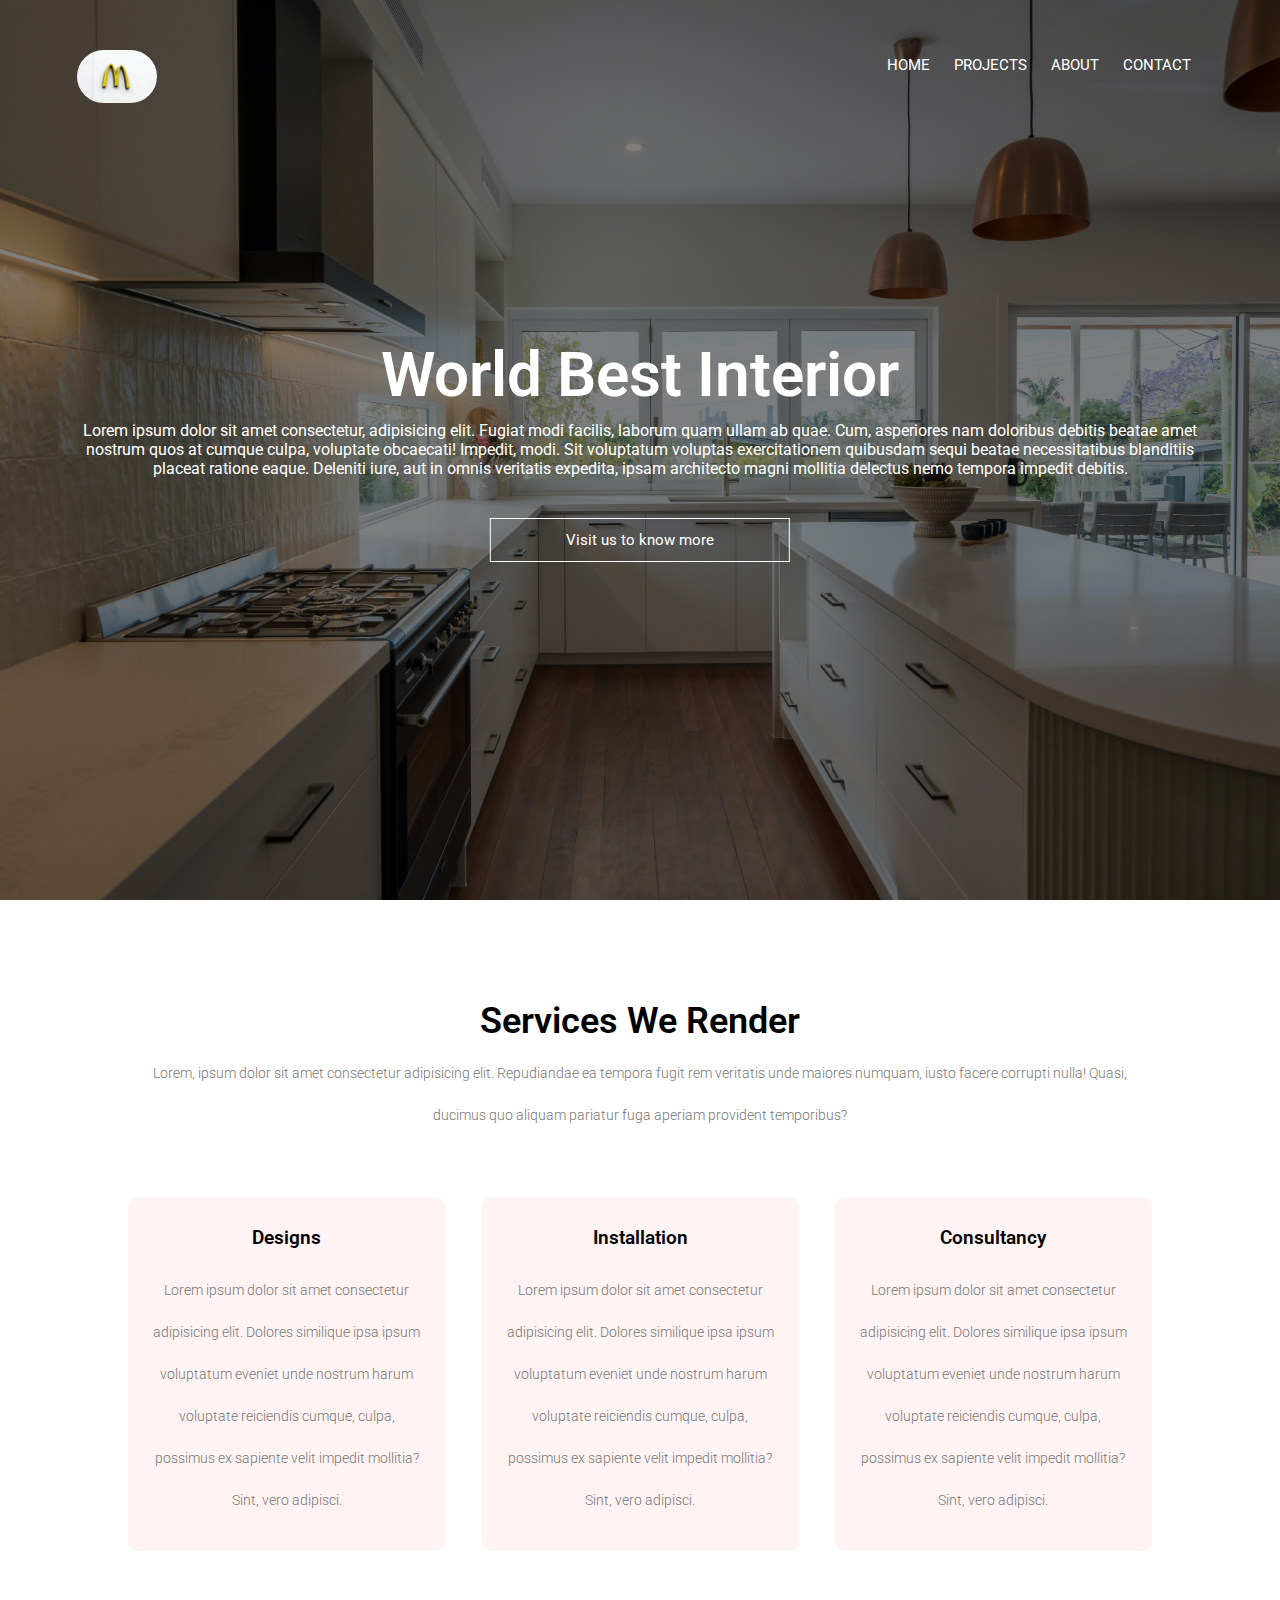
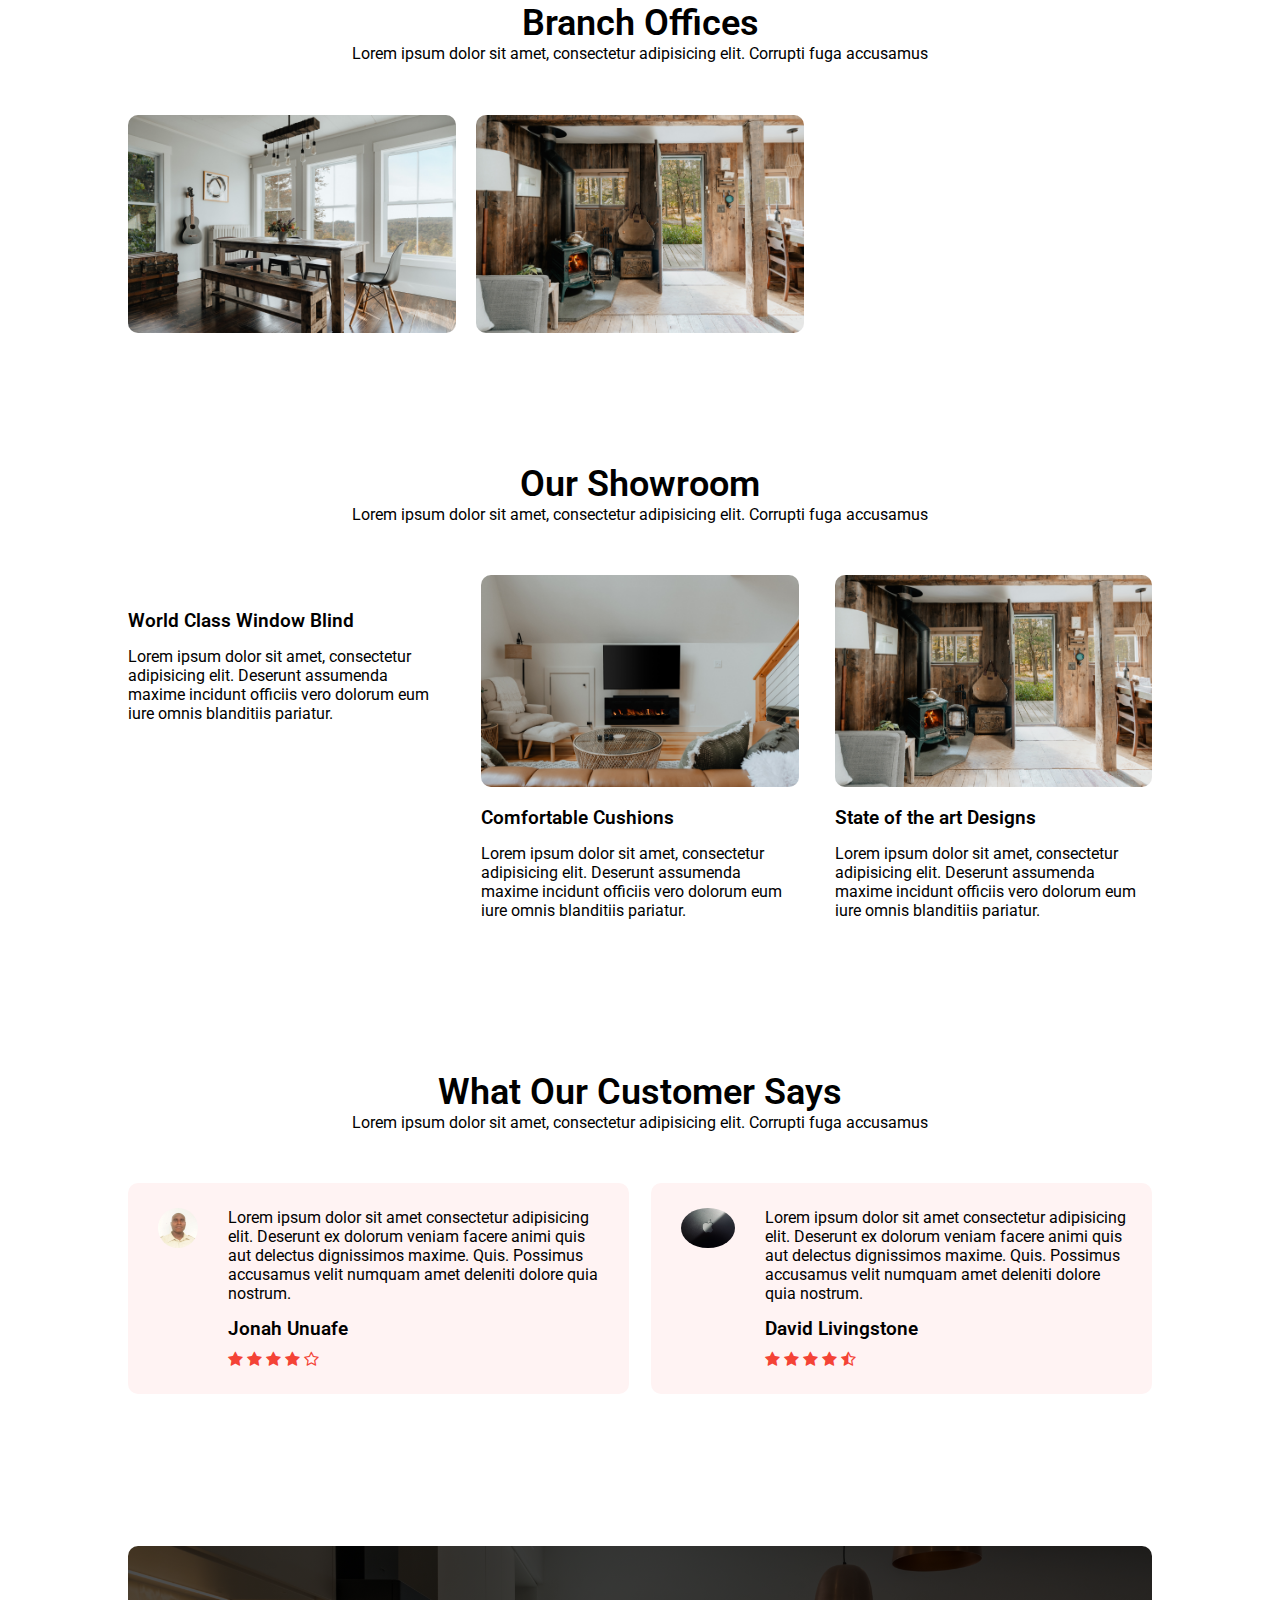
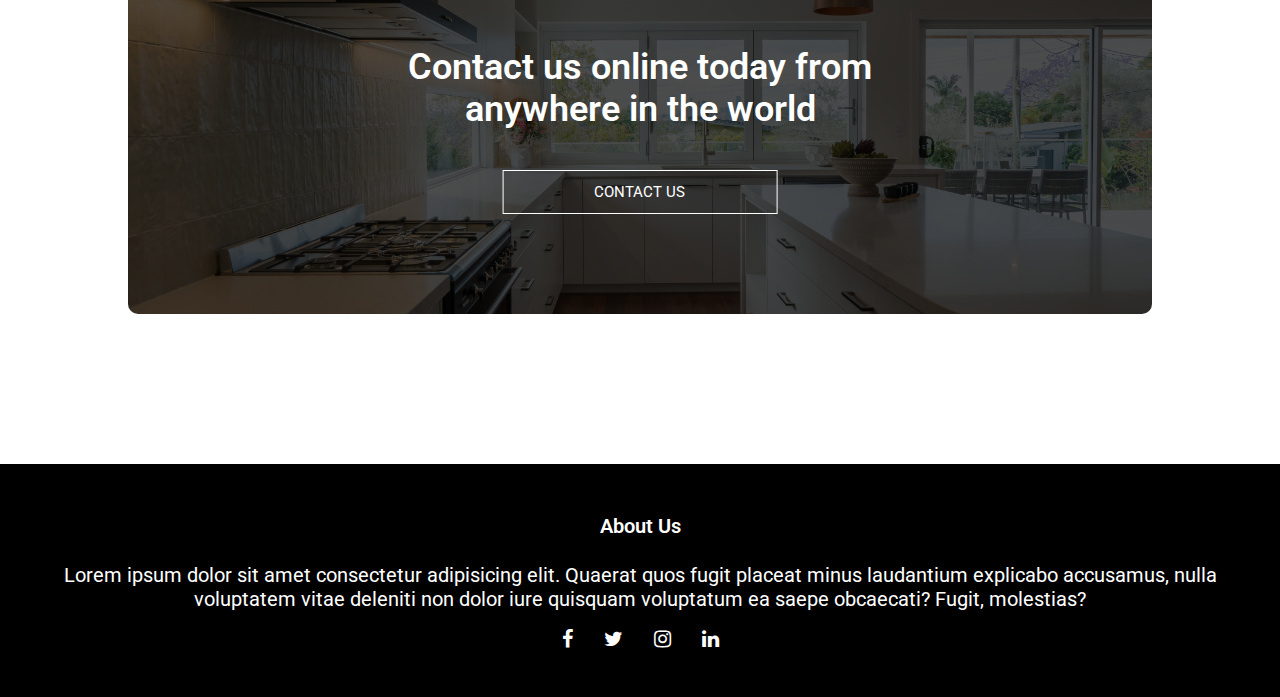
==== index.html @ 5fd2cf86 "updated portfolio" ====
<!DOCTYPE html>
<html lang="en">
<head>
    <meta charset="UTF-8">
    <meta name="viewport" content="width=device-width, initial-scale=1.0">
    <title>Multiple Page Website</title>
    <link rel="stylesheet" href="./index.css">
    <link rel="preconnect" href="https://fonts.googleapis.com">
    <link rel="preconnect" href="https://fonts.gstatic.com" crossorigin>
    <link href="https://fonts.googleapis.com/css2?family=Be+Vietnam+Pro:wght@100&family=Montserrat:wght@200&family=Poppins:wght@300;400;600;700&family=Roboto+Mono:wght@300&family=Roboto:ital,wght@0,400;1,100&display=swap" 
    rel="stylesheet"
    >
    <link rel="stylesheet" 
    href="https://cdnjs.cloudflare.com/ajax/libs/font-awesome/4.7.0/css/font-awesome.min.css"
    >
</head>
<body>
    <section class="header">
        <nav>
            <a href="index.html">
                <img class="logo" src="../images/unsplashlogo.jpg" alt="logo">
            </a>
            <i class="fa fa-bars"></i>
            <div class="nav-links">
                <ul>
                    <li><a href="">HOME</a></li>
                    <li><a href="../projects/project.html">PROJECTS</a></li>
                    <li><a href="../about/about.html">ABOUT</a></li>
                    <li><a href="../contact/contact.html">CONTACT</a></li>
                </ul> 
                <i class="fa fa-times"></i> 
            </div>
        </nav>

        <div class="text">
            <h1>World Best Interior</h1>
            <p>Lorem ipsum dolor sit amet consectetur, adipisicing elit. Fugiat modi facilis, 
                laborum quam ullam ab quae. Cum, asperiores nam doloribus debitis beatae amet 
                nostrum quos at cumque culpa, voluptate obcaecati!
                Impedit, modi. Sit voluptatum voluptas exercitationem quibusdam sequi beatae 
                necessitatibus blanditiis placeat ratione eaque. Deleniti iure, aut in omnis 
                veritatis expedita, ipsam architecto magni mollitia delectus nemo tempora impedit 
                debitis.
            </p>
            <a href="../about/about.html" class="text-btn">Visit us to know more</a>
        </div>
    </section>

    <!-- courses -->
    <section class="course">
        <h1>Services We Render</h1>
        <p>Lorem, ipsum dolor sit amet consectetur adipisicing elit. Repudiandae ea tempora fugit 
            rem veritatis unde maiores numquam, iusto facere corrupti nulla! Quasi, ducimus quo 
            aliquam pariatur fuga aperiam provident temporibus?
        </p>

        <div class="row">
            <div class="course-col">
                <h3>Designs</h3>
                <p>Lorem ipsum dolor sit amet consectetur adipisicing elit. Dolores similique ipsa 
                    ipsum voluptatum eveniet unde nostrum harum voluptate reiciendis cumque, culpa, 
                    possimus ex sapiente velit impedit mollitia? Sint, vero adipisci.
                </p>
            </div>
            <div class="course-col">
                <h3>Installation</h3>
                <p>Lorem ipsum dolor sit amet consectetur adipisicing elit. Dolores similique ipsa 
                    ipsum voluptatum eveniet unde nostrum harum voluptate reiciendis cumque, culpa, 
                    possimus ex sapiente velit impedit mollitia? Sint, vero adipisci.
                </p>
            </div>
            <div class="course-col">
                <h3>Consultancy</h3>
                <p>Lorem ipsum dolor sit amet consectetur adipisicing elit. Dolores similique ipsa 
                    ipsum voluptatum eveniet unde nostrum harum voluptate reiciendis cumque, culpa, 
                    possimus ex sapiente velit impedit mollitia? Sint, vero adipisci.
                </p>
            </div>
        </div>
    </section>

    <!-- campus -->
    <section class="campus">
        <h1>Branch Offices</h1>
        <p>Lorem ipsum dolor sit amet, consectetur adipisicing elit. Corrupti fuga accusamus</p>

        <div class="row">
            <div class="campus-col">
                <img src="../images/unsplash1.jpg" alt="" class="camp-img1">
                <div class="layer">
                    <h3>WARRI</h3>
                    
                </div>
            </div>
            <div class="campus-col">
                <img src="../images/unsplash2.jpg" alt="" class="camp-img1">
                <div class="layer">
                    <h3>PORT-HARCOURT</h3>

                </div>
            </div>
            <div class="campus-col">
                <img src="../images/unsplash3.jpg" alt="" class="camp-img1">
                <div class="layer">
                    <h3>ABUJA</h3>

                </div>
            </div>
        </div>
    </section>

    <!-- facilities -->
    <section class="facilities">
        <h1>Our Showroom</h1>
        <p>Lorem ipsum dolor sit amet, consectetur adipisicing elit. Corrupti fuga accusamus</p>

        <div class="row">
            <div class="facilities-col">
                <img src="../images/unsplash5.jpg" alt="">
                <h3>World Class Window Blind</h3>
                <p>Lorem ipsum dolor sit amet, consectetur adipisicing elit. Deserunt assumenda 
                    maxime incidunt officiis vero dolorum eum iure omnis blanditiis pariatur.
                </p>
            </div>
            <div class="facilities-col">
                <img src="../images/unsplash6.jpg" alt="">
                <h3>Comfortable Cushions</h3>
                <p>Lorem ipsum dolor sit amet, consectetur adipisicing elit. Deserunt assumenda 
                    maxime incidunt officiis vero dolorum eum iure omnis blanditiis pariatur.
                </p>
            </div>
            <div class="facilities-col">
                <img src="../images/unsplash2.jpg" alt="">
                <h3>State of the art Designs</h3>
                <p>Lorem ipsum dolor sit amet, consectetur adipisicing elit. Deserunt assumenda 
                    maxime incidunt officiis vero dolorum eum iure omnis blanditiis pariatur.
                </p>
            </div>
        </div>
    </section>

    <!-- Testimonials -->

    <section class="testimonials">
        <h1>What Our Customer Says</h1>
        <p>Lorem ipsum dolor sit amet, consectetur adipisicing elit. Corrupti fuga accusamus</p>

        <div class="row">
            <div class="testimonial-col">
                <img src="../images/my-photo.jpg" alt="">
                <div>
                    <p>Lorem ipsum dolor sit amet consectetur adipisicing elit. Deserunt ex dolorum 
                        veniam facere animi quis aut delectus dignissimos maxime. Quis. 
                        Possimus accusamus velit numquam amet deleniti dolore quia nostrum.
                    </p>
                    <h3>Jonah Unuafe</h3>
                    <i class="fa fa-star"></i>
                    <i class="fa fa-star"></i>
                    <i class="fa fa-star"></i>
                    <i class="fa fa-star"></i>
                    <i class="fa fa-star-o"></i>
                </div>
            </div>

            <div class="testimonial-col">
                <img src="../images/logo-unsplash.jpg" alt="">
                <div>
                    <p>Lorem ipsum dolor sit amet consectetur adipisicing elit. Deserunt ex dolorum 
                        veniam facere animi quis aut delectus dignissimos maxime. Quis. 
                        Possimus accusamus velit numquam amet deleniti dolore quia nostrum.
                    </p>
                    <h3>David Livingstone</h3>
                    <i class="fa fa-star"></i>
                    <i class="fa fa-star"></i>
                    <i class="fa fa-star"></i>
                    <i class="fa fa-star"></i>
                    <i class="fa fa-star-half-o"></i>
                </div>
            </div>
        </div>
    </section>

    <!-- Call to action -->

    <section class="cta">
        <h1>Contact us online today from <br> anywhere in the world</h1>
        <a href="../contact/contact.html" class="text-btn">CONTACT US</a>
    </section>

    <!-- Footer -->

    <section class="footer">
        <h4>About Us</h4>
        <p>Lorem ipsum dolor sit amet consectetur adipisicing elit. Quaerat quos fugit placeat 
            minus laudantium explicabo accusamus, nulla <br>voluptatem vitae deleniti non dolor iure 
            quisquam voluptatum ea saepe obcaecati? Fugit, molestias?
        </p>
        <div class="icons">
            <a href="https://facebook.com/fejirounuafe"><i class="fa fa-facebook"></i></a>
            <a href="https://twitter.com/@jonahunuafe"><i class="fa fa-twitter"></i></a>
            <i class="fa fa-instagram"></i>
            <a href="https://www.linkedin.com/in/jonahunuafe"><i class="fa fa-linkedin"></i></a>
        </div>
    </section>

    <script src="index.js"></script>
</body>
</html>
---- index.css ----
* {
    margin: 0;
    padding: 0;
    font-family: 'Poppins', sans-serif;
    font-family: 'Roboto', sans-serif; 
}

.header {
    min-height: 100vh;
    width: 100%;
    background-image: linear-gradient(rgba(0, 0, 0, 0.5), rgba(0, 0, 0, 0.5)), 
    url(../images/unsplash4.jpg);
    background-position: center;
    background-size: cover;
    position: relative;
}

nav {
    display: flex;
    padding: 2% 6%;
    align-items: center;
}

nav img {
    max-width: 10%;
    border-radius: 100vmax;
    margin-top: 1.5rem;
}

.nav-links ul {
    display: flex;
}

.nav-links ul li {
    list-style: none;
    padding: 0px 12px;
    position: relative;
}

.nav-links ul li a {
    color: #fff;
    text-decoration: none;
    font-size: 15px;
}

.nav-links ul li::after {
    content: "";
    width: 0%;
    height: 3.5px;
    background: linear-gradient(to right, orange, red);
    display: block;
    margin: auto;
    transition: 0.5s;
}

.nav-links ul li:hover::after {
    width: 100%;
}

.text {
    width: 90%;
    color: #fff;
    position: absolute;
    top: 50%;
    left: 50%;
    transform: translate(-50%, -50%);
    text-align: center;
}

.text h1 {
    font-size: 62px;
}

.text p {
    margin: 10px 0 40px;
}

.text-btn {
    display: block;
    text-decoration: none;
    color: #fff;
    border: 1px solid #fff;
    padding: 12px 34px;
    font-size: 15px;
    background: transparent;
    position: relative;
    cursor: pointer;
    max-width: 20%;
    left: 50%;
    transform: translate(-50%);
}

.text-btn:hover {
    border: 1px solid #FF00FF;
    background: linear-gradient(to right, rgba(18, 52, 86, 1), rgba(255, 2, 255, 1));
    transition: 1s;
}

nav .fa {
    display: none;
}

/* courses */
.course {
    max-width: 80%;
    margin: auto;
    text-align: center;
    padding-top: 100px;
}

h1 {
    font-size: 36px;
    font-weight: 600;
}

.course p {
    color: #777;
    font-size: 14px;
    font-weight: 300;
    line-height: 3;
    padding: 10px;
}

.row {
    margin-top: 5%;
    display: flex;
    justify-content: space-between;
}

.course-col {
    flex-basis: 31%;
    background: #fff3f3;
    border-radius: 10px;
    margin-bottom: 5%;
    padding: 20px 12px;
    box-sizing: border-box;
    transition: 0.5s;
}
/* check this h3 later */
h3 {
    text-align: center;
    font-weight: 600;
    margin: 10px 0;
}

.course-col:hover {
    box-shadow: 0 0 20px 0 rgba(0, 0, 0, 0.2);
}

/* campus */
.campus {
    width: 80%;
    margin: auto;
    text-align: center;
}

.campus-col {
    flex-basis: 32%;
    border-radius: 10px;
    margin-bottom: 30px;
    position: relative;
    overflow: hidden;
}

.campus-col img {
    width: 100%;
    display: block;
}

.layer {
    background: transparent;
    height: 100%;
    width: 100%;
    position: absolute;
    top: 0;
    left: 0;
    transition: 0.5s;
}

.layer:hover {
    background:  rgba(255, 2, 255, 0.7);
}

.layer h3 {
    width: 100%;
    font-weight: 500;
    color: #fff;
    font-size: 26px;
    position: absolute;
    bottom: 0;
    left: 50%;
    transform: translateX(-50%);
    opacity: 0;
    transition: 0.5s;
}

.layer:hover h3 {
    bottom: 49%;
    opacity: 1;
}

/* facilities */
.facilities {
    width: 80%;
    margin: auto;
    text-align: center;
    padding-top: 100px;
}

.facilities-col {
    flex-basis: 31%;
    border-radius: 10px;
    margin-bottom: 5%;
    text-align: left; 
}

.facilities-col img {
    width: 100%;
    border-radius: 10px;
}

.facilities-col p {
    padding: 0;
}

.facilities-col h3 {
    margin-top: 16px;
    margin-bottom: 15px;
    text-align: left;
}

/* Testimonials */
.testimonials {
    width: 80%;
    margin: auto;
    padding-top: 100px;
    text-align: center;
}

.testimonial-col {
    flex-basis: 44%;
    border-radius: 10px;
    margin-bottom: 5%;
    text-align: left;background: #fff3f3;
    padding: 25px;
    cursor: pointer;
    display: flex;
}

.testimonial-col img {
    height: 40px;
    margin-left: 5px;
    margin-right: 30px;
    border-radius: 50%;
}

.testimonial-col p {
    padding: 0;
}

.testimonial-col h3 {
    margin-top: 15px;
    text-align: left;
}

.testimonial-col .fa {
    color: #f44336;
}

/* Call to action */

.cta {
    width: 80%;
    margin: 100px auto;
    background-image: linear-gradient(rgba(0, 0, 0, 0.7), rgba(0, 0, 0, 0.7)), 
    url(../images/unsplash4.jpg);
    background-position: center;
    background-size: cover;
    border-radius: 10px;
    text-align: center;
    padding: 100px 0;

}

.cta h1 {
    color: #fff;
    margin-bottom: 40px;
    padding: 0;
}


.footer {
    width: 100%;
    text-align: center;
    padding: 30px 0; 
    background: black;
    color: #fff;
    margin-top: 150px; 
    font-size: 20px;
}

.footer h4 {
    margin-bottom: 25px;
    margin-top: 20px;
    font-weight: 600;
}

.icons .fa {
    color: #fff;
    margin: 0 13px;
    cursor: pointer;
    padding: 18px 0;
}


@media(max-width: 700px) {
    body, html {
        overflow-x: hidden;
    }

    nav img {
        max-width: 20%;
        margin-top: 0.5rem;
    }

    .text h1 {
        font-size: 20px;
    }

    .nav-links ul {
        display: block;
    }

    .nav-links {
        position: absolute;
        background: #f44336;
        height: 100vh;
        width: 200px;
        top: 0;
        right: 0;
        text-align: left;
        z-index: 2;
        display: none;
    }

    nav .fa {
        display: block;
        color: #fff;
        margin: 10px;
        font-size: 22px;
        cursor: pointer;
    }

    nav .fa-times {
        position: relative;
        float: right;
        bottom: 215px;
        padding-right: 10px;
    }

    nav .fa-bars {
        position: absolute;
        right: 0;
        padding-right: 10px;
    }

    .nav-links ul {
        padding: 30px;
        position: relative;
        top: 30px;
    }

    .nav-links ul li {
        padding: 10px;
    }

    .row {
        flex-direction: column;
    }

    .testimonial-col img {
        margin-left: 0px;
        margin-right: 15px;
    }

    .cta h1 {
        font-size: 24px;
    }   
}
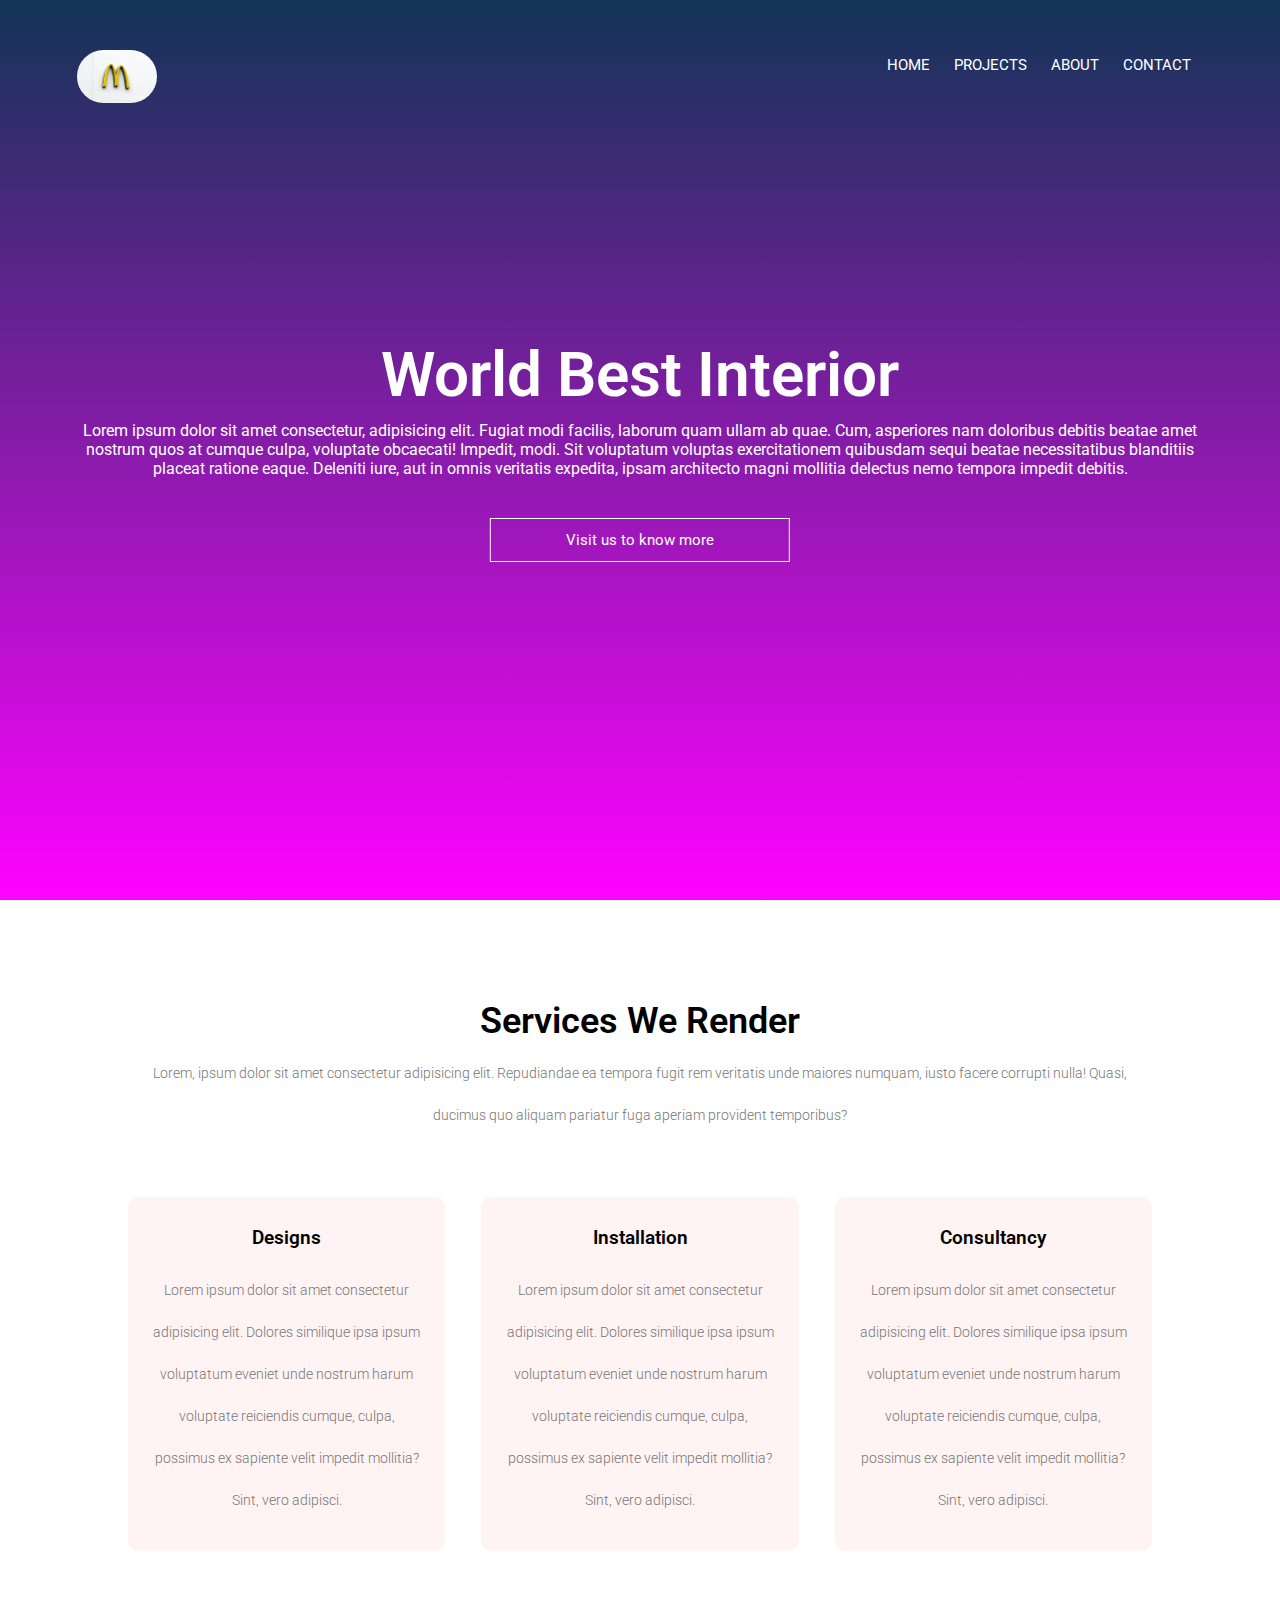
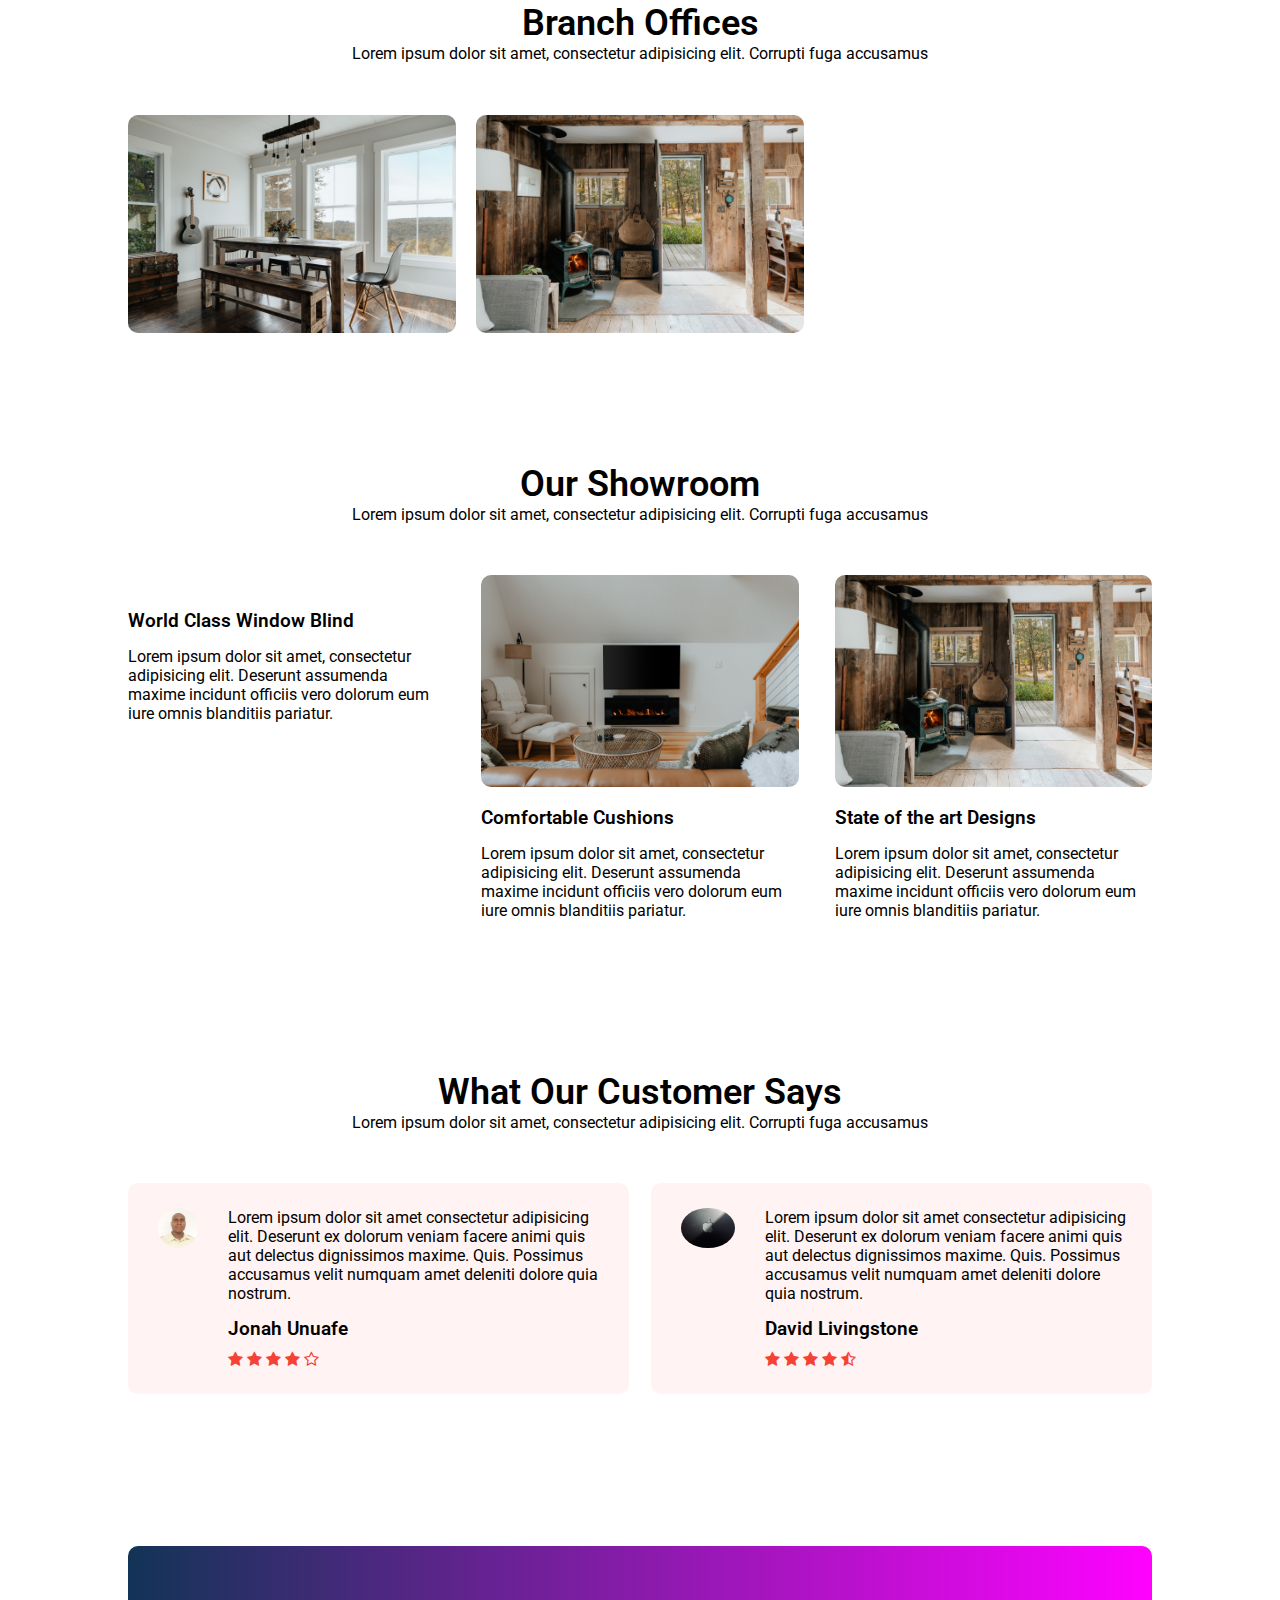
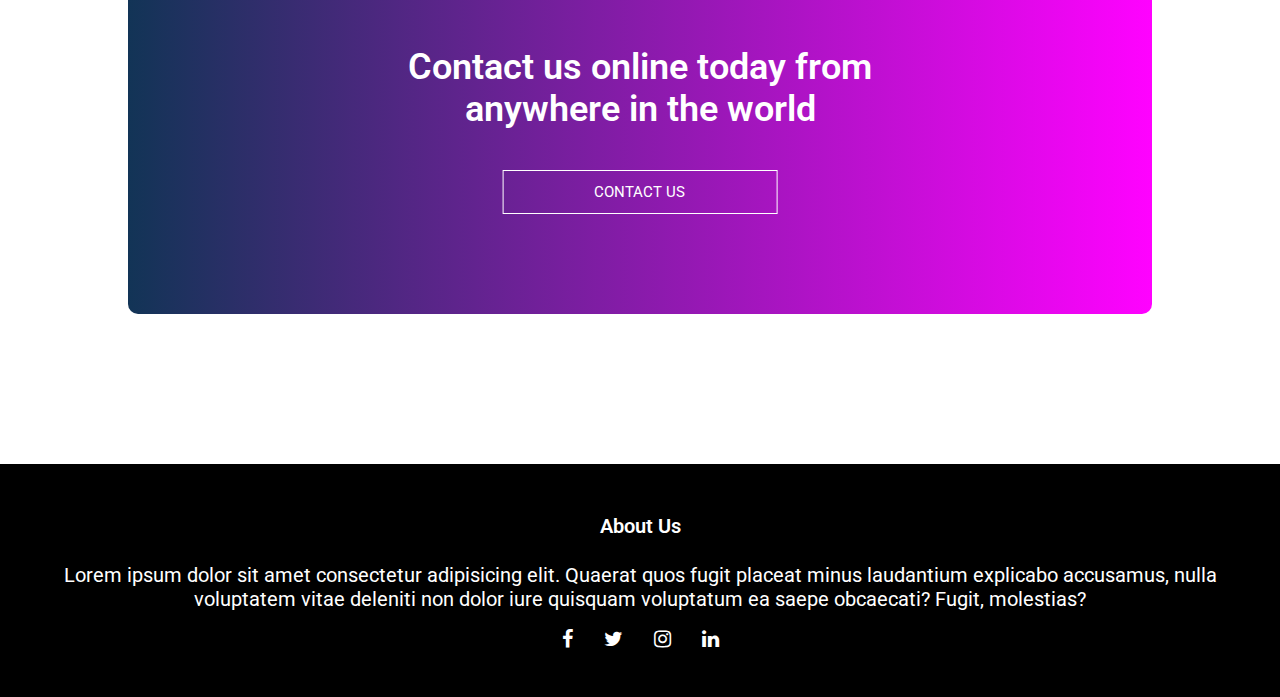
==== commit 56e7350f: "updated portfolio" ====
--- a/index.html
+++ b/index.html
@@ -18,15 +18,15 @@
     <section class="header">
         <nav>
             <a href="index.html">
-                <img class="logo" src="../images/unsplashlogo.jpg" alt="logo">
+                <img class="logo" src="./images/unsplashlogo.jpg" alt="logo">
             </a>
             <i class="fa fa-bars"></i>
             <div class="nav-links">
                 <ul>
                     <li><a href="">HOME</a></li>
-                    <li><a href="../projects/project.html">PROJECTS</a></li>
-                    <li><a href="../about/about.html">ABOUT</a></li>
-                    <li><a href="../contact/contact.html">CONTACT</a></li>
+                    <li><a href="./projects/project.html">PROJECTS</a></li>
+                    <li><a href="./about/about.html">ABOUT</a></li>
+                    <li><a href="./contact/contact.html">CONTACT</a></li>
                 </ul> 
                 <i class="fa fa-times"></i> 
             </div>
@@ -86,21 +86,21 @@
 
         <div class="row">
             <div class="campus-col">
-                <img src="../images/unsplash1.jpg" alt="" class="camp-img1">
+                <img src="./images/unsplash1.jpg" alt="" class="camp-img1">
                 <div class="layer">
                     <h3>WARRI</h3>
                     
                 </div>
             </div>
             <div class="campus-col">
-                <img src="../images/unsplash2.jpg" alt="" class="camp-img1">
+                <img src="./images/unsplash2.jpg" alt="" class="camp-img1">
                 <div class="layer">
                     <h3>PORT-HARCOURT</h3>
 
                 </div>
             </div>
             <div class="campus-col">
-                <img src="../images/unsplash3.jpg" alt="" class="camp-img1">
+                <img src="./images/unsplash3.jpg" alt="" class="camp-img1">
                 <div class="layer">
                     <h3>ABUJA</h3>
 
@@ -116,21 +116,21 @@
 
         <div class="row">
             <div class="facilities-col">
-                <img src="../images/unsplash5.jpg" alt="">
+                <img src="./images/unsplash5.jpg" alt="">
                 <h3>World Class Window Blind</h3>
                 <p>Lorem ipsum dolor sit amet, consectetur adipisicing elit. Deserunt assumenda 
                     maxime incidunt officiis vero dolorum eum iure omnis blanditiis pariatur.
                 </p>
             </div>
             <div class="facilities-col">
-                <img src="../images/unsplash6.jpg" alt="">
+                <img src="./images/unsplash6.jpg" alt="">
                 <h3>Comfortable Cushions</h3>
                 <p>Lorem ipsum dolor sit amet, consectetur adipisicing elit. Deserunt assumenda 
                     maxime incidunt officiis vero dolorum eum iure omnis blanditiis pariatur.
                 </p>
             </div>
             <div class="facilities-col">
-                <img src="../images/unsplash2.jpg" alt="">
+                <img src="./images/unsplash2.jpg" alt="">
                 <h3>State of the art Designs</h3>
                 <p>Lorem ipsum dolor sit amet, consectetur adipisicing elit. Deserunt assumenda 
                     maxime incidunt officiis vero dolorum eum iure omnis blanditiis pariatur.
@@ -147,7 +147,7 @@
 
         <div class="row">
             <div class="testimonial-col">
-                <img src="../images/my-photo.jpg" alt="">
+                <img src="./images/my-photo.jpg" alt="">
                 <div>
                     <p>Lorem ipsum dolor sit amet consectetur adipisicing elit. Deserunt ex dolorum 
                         veniam facere animi quis aut delectus dignissimos maxime. Quis. 
@@ -163,7 +163,7 @@
             </div>
 
             <div class="testimonial-col">
-                <img src="../images/logo-unsplash.jpg" alt="">
+                <img src="./images/logo-unsplash.jpg" alt="">
                 <div>
                     <p>Lorem ipsum dolor sit amet consectetur adipisicing elit. Deserunt ex dolorum 
                         veniam facere animi quis aut delectus dignissimos maxime. Quis. 
--- a/index.css
+++ b/index.css
@@ -8,11 +8,7 @@
 .header {
     min-height: 100vh;
     width: 100%;
-    background-image: linear-gradient(rgba(0, 0, 0, 0.5), rgba(0, 0, 0, 0.5)), 
-    url(../images/unsplash4.jpg);
-    background-position: center;
-    background-size: cover;
-    position: relative;
+    background: linear-gradient(rgba(18, 52, 86, 1), rgba(255, 2, 255, 1));
 }
 
 nav {
@@ -272,8 +268,7 @@
 .cta {
     width: 80%;
     margin: 100px auto;
-    background-image: linear-gradient(rgba(0, 0, 0, 0.7), rgba(0, 0, 0, 0.7)), 
-    url(../images/unsplash4.jpg);
+    background-image: linear-gradient(to right, rgba(18, 52, 86, 1), rgba(255, 2, 255, 1));
     background-position: center;
     background-size: cover;
     border-radius: 10px;
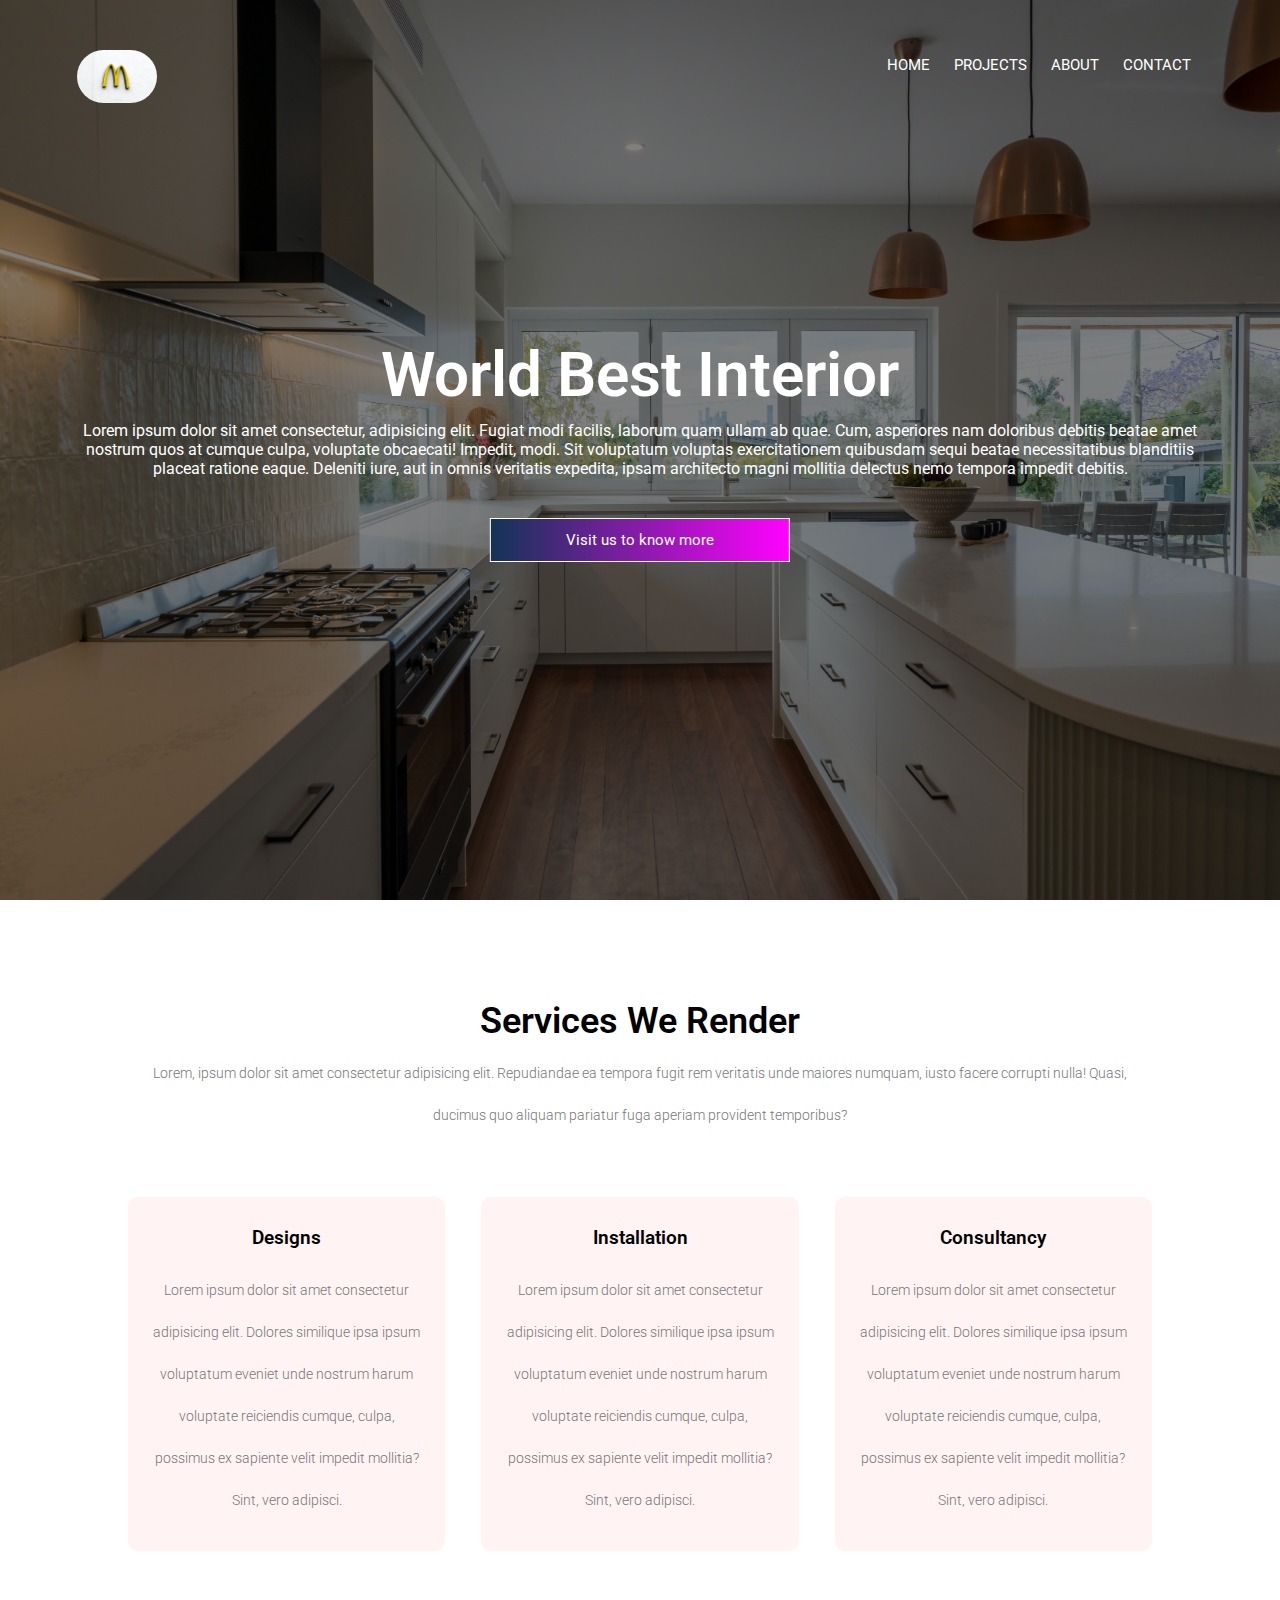
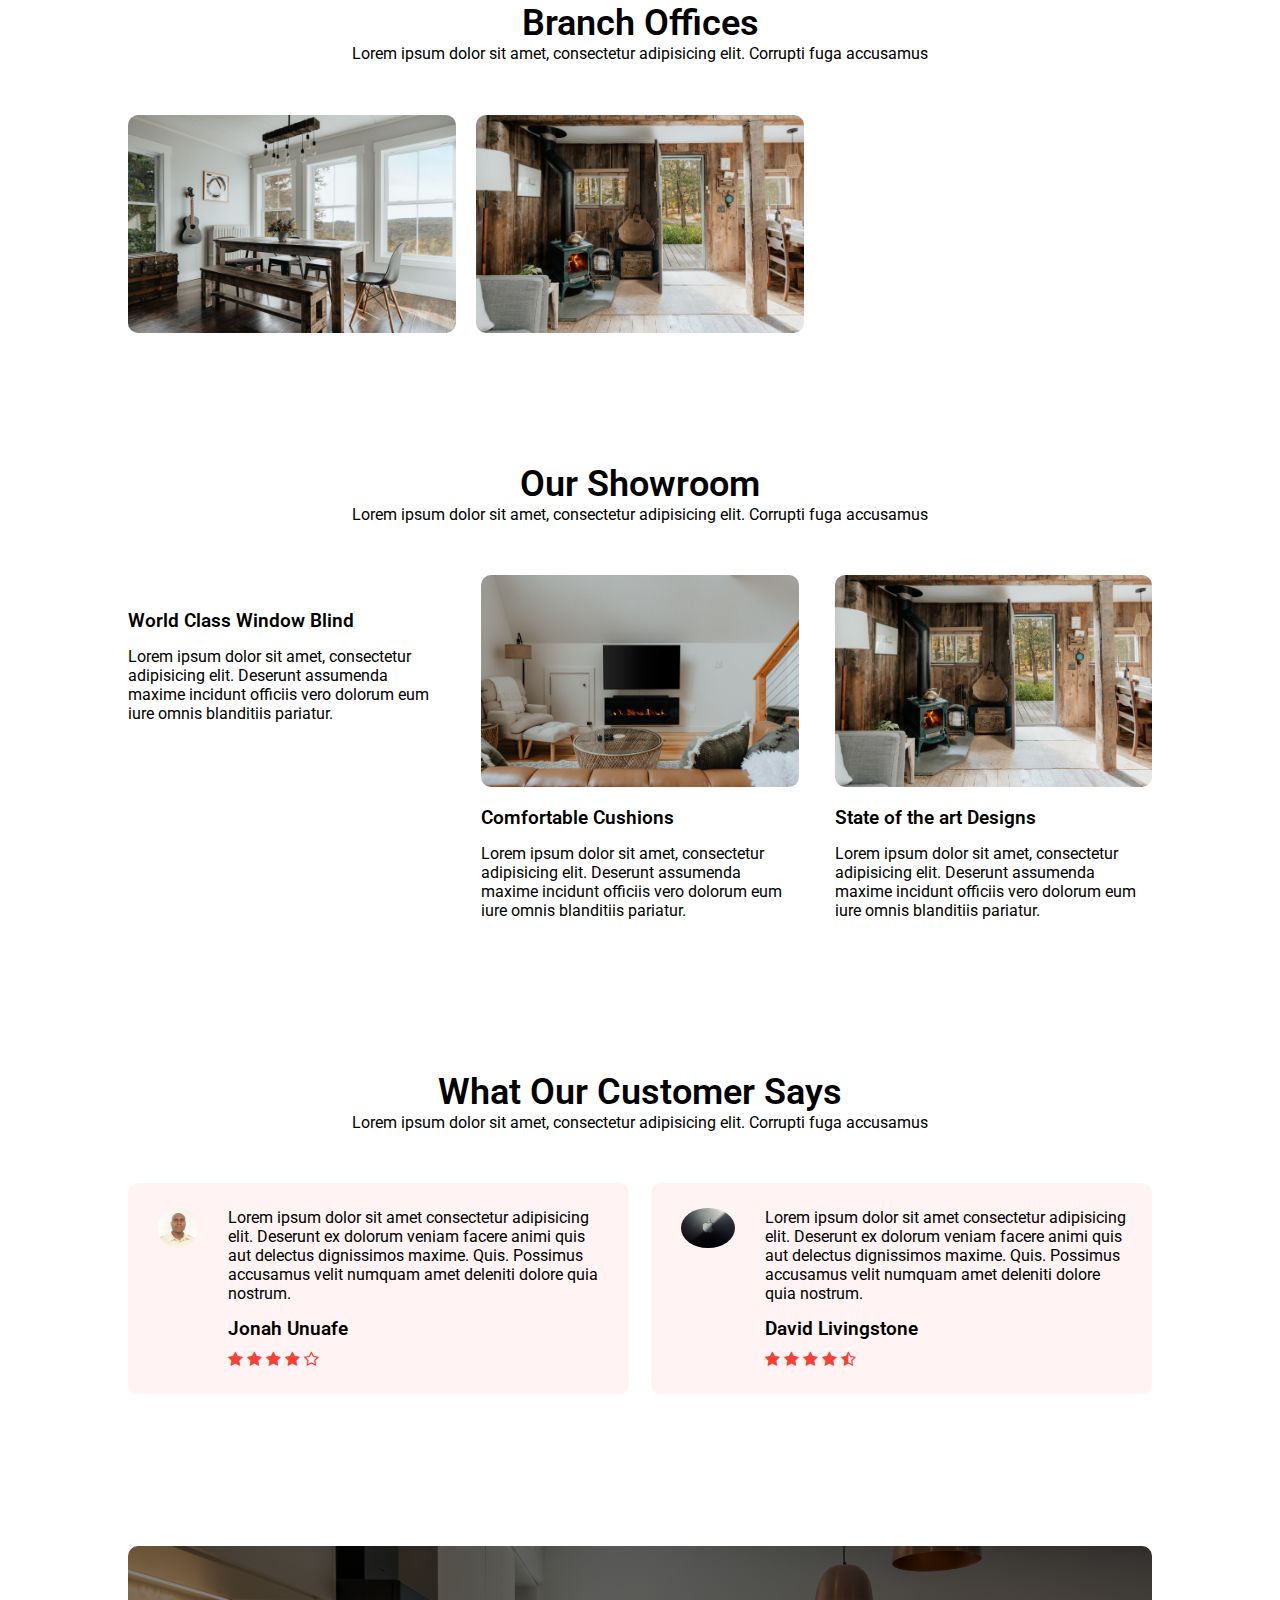
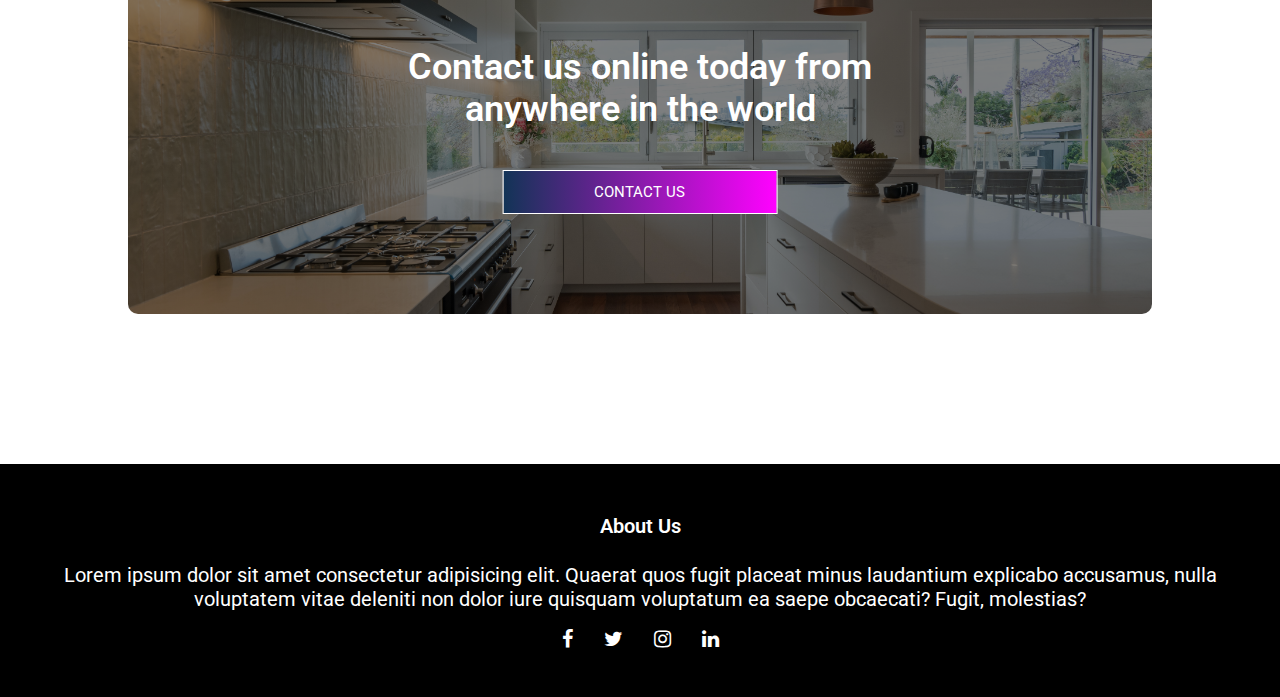
==== commit 76ca4a94: "updated portfolio" ====
--- a/index.html
+++ b/index.html
@@ -16,19 +16,19 @@
 </head>
 <body>
     <section class="header">
-        <nav>
+        <nav class="nav">
             <a href="index.html">
                 <img class="logo" src="./images/unsplashlogo.jpg" alt="logo">
             </a>
-            <i class="fa fa-bars"></i>
+            <i class="fa fa-bars" id="hamburger"></i>
             <div class="nav-links">
-                <ul>
+                <ul class="ul">
                     <li><a href="">HOME</a></li>
-                    <li><a href="./projects/project.html">PROJECTS</a></li>
-                    <li><a href="./about/about.html">ABOUT</a></li>
-                    <li><a href="./contact/contact.html">CONTACT</a></li>
+                    <li><a href="./project.html">PROJECTS</a></li>
+                    <li><a href="./about.html">ABOUT</a></li>
+                    <li><a href="./contact.html">CONTACT</a></li>
                 </ul> 
-                <i class="fa fa-times"></i> 
+                <i class="fa fa-times" id="close"></i> 
             </div>
         </nav>
 
@@ -42,7 +42,7 @@
                 veritatis expedita, ipsam architecto magni mollitia delectus nemo tempora impedit 
                 debitis.
             </p>
-            <a href="../about/about.html" class="text-btn">Visit us to know more</a>
+            <a href="./about.html" class="text-btn">Visit us to know more</a>
         </div>
     </section>
 
@@ -184,7 +184,7 @@
 
     <section class="cta">
         <h1>Contact us online today from <br> anywhere in the world</h1>
-        <a href="../contact/contact.html" class="text-btn">CONTACT US</a>
+        <a href="./contact.html" class="text-btn">CONTACT US</a>
     </section>
 
     <!-- Footer -->
--- a/index.css
+++ b/index.css
@@ -8,7 +8,9 @@
 .header {
     min-height: 100vh;
     width: 100%;
-    background: linear-gradient(rgba(18, 52, 86, 1), rgba(255, 2, 255, 1));
+    background: linear-gradient(rgba(0, 0, 0, 0.5), rgba(0, 0, 0, 0.5)), url(./images/unsplash4.jpg);
+    background-position: center;
+    background-size: cover;
 }
 
 nav {
@@ -78,17 +80,18 @@
     border: 1px solid #fff;
     padding: 12px 34px;
     font-size: 15px;
-    background: transparent;
+    background: linear-gradient(to right, rgba(18, 52, 86, 1), rgba(255, 2, 255, 1));
     position: relative;
     cursor: pointer;
     max-width: 20%;
     left: 50%;
+    font-size: 15px;
     transform: translate(-50%);
 }
 
 .text-btn:hover {
-    border: 1px solid #FF00FF;
-    background: linear-gradient(to right, rgba(18, 52, 86, 1), rgba(255, 2, 255, 1));
+    border: 1px solid #fff;
+    background:  linear-gradient(to right, rgba(18, 52, 86, 0.8), rgba(255, 2, 255, 0.6));
     transition: 1s;
 }
 
@@ -268,7 +271,8 @@
 .cta {
     width: 80%;
     margin: 100px auto;
-    background-image: linear-gradient(to right, rgba(18, 52, 86, 1), rgba(255, 2, 255, 1));
+    background: linear-gradient(rgba(0, 0, 0, 0.5), rgba(0, 0, 0, 0.5)), 
+    url(./images/unsplash4.jpg);
     background-position: center;
     background-size: cover;
     border-radius: 10px;
@@ -282,7 +286,6 @@
     margin-bottom: 40px;
     padding: 0;
 }
-
 
 .footer {
     width: 100%;
@@ -328,7 +331,7 @@
 
     .nav-links {
         position: absolute;
-        background: #f44336;
+        background: #190482;
         height: 100vh;
         width: 200px;
         top: 0;
